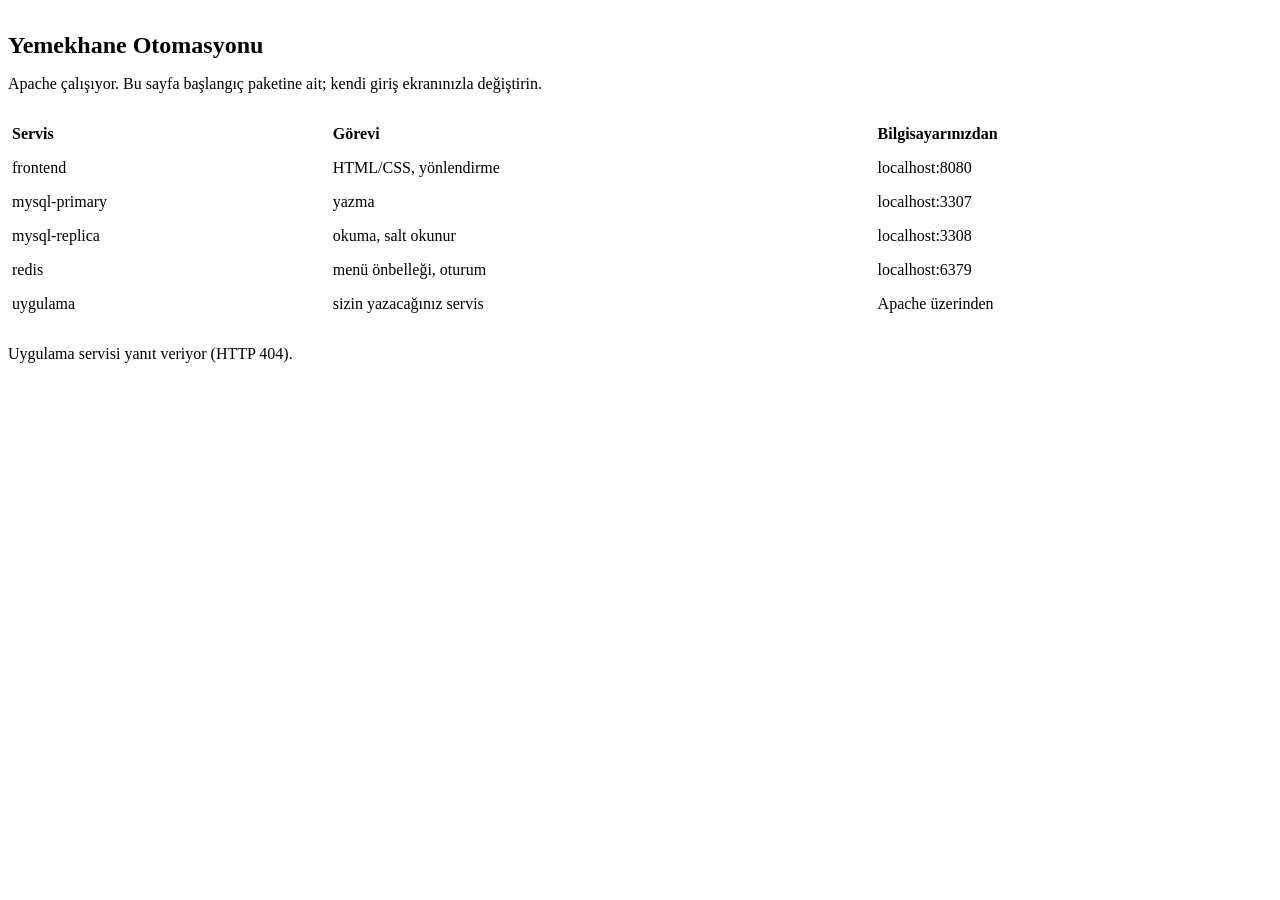
==== frontend/index.html @ c9ab4bc7 "chore: add course starter package and verify infrastructure - docker compose stack from the starter " ====
<!DOCTYPE html>
<html lang="tr">
<head>
  <meta charset="utf-8">
  <meta name="viewport" content="width=device-width, initial-scale=1">
  <title>Yemekhane Otomasyonu · Başlangıç</title>
  <link rel="stylesheet" href="/css/temel.css">
  <style>
    /* Yalnızca bu geçici sayfaya ait stiller */
    .fis {
      background: var(--yuzey);
      margin-block: 2rem;
      padding: 1.5rem var(--bosluk);
      border-radius: var(--kose);
      /* yemek fişi görünümü: alt kenarda yırtma çizgisi */
      border-bottom: 2px dashed var(--cizgi);
    }
    .fis h1 { margin-bottom: 0.25rem; }
    .fis .alt { color: var(--metin-soluk); margin-bottom: 1.5rem; }
    .servisler { width: 100%; border-collapse: collapse; font-size: var(--boyut-kucuk); }
    .servisler th, .servisler td { text-align: left; padding: 0.5rem 0.25rem; border-bottom: 1px solid var(--cizgi); }
    .servisler td:last-child { white-space: nowrap; }
    #uygulama-durumu { margin-top: 1.5rem; }
  </style>
</head>
<body>
  <main class="kapsayici">
    <section class="fis">
      <h1>Yemekhane Otomasyonu</h1>
      <p class="alt">Apache çalışıyor. Bu sayfa başlangıç paketine ait; kendi giriş ekranınızla değiştirin.</p>

      <div class="tablo-kaydir">
        <table class="servisler">
          <thead>
            <tr><th>Servis</th><th>Görevi</th><th>Bilgisayarınızdan</th></tr>
          </thead>
          <tbody>
            <tr><td>frontend</td><td>HTML/CSS, yönlendirme</td><td>localhost:8080</td></tr>
            <tr><td>mysql-primary</td><td>yazma</td><td>localhost:3307</td></tr>
            <tr><td>mysql-replica</td><td>okuma, salt okunur</td><td>localhost:3308</td></tr>
            <tr><td>redis</td><td>menü önbelleği, oturum</td><td>localhost:6379</td></tr>
            <tr><td>uygulama</td><td>sizin yazacağınız servis</td><td>Apache üzerinden</td></tr>
          </tbody>
        </table>
      </div>

      <p id="uygulama-durumu" class="bildirim" role="status">Uygulama servisi kontrol ediliyor…</p>
    </section>
  </main>

  <script>
    // Web API modunda /api/ isteği uygulamaya gider. 502/503 ise uygulama yok ya da çalışmıyor.
    const kutu = document.getElementById('uygulama-durumu');
    fetch('/api/', { headers: { Accept: 'application/json' } })
      .then(yanit => {
        if (yanit.status === 502 || yanit.status === 503) {
          kutu.textContent = 'Uygulama servisine ulaşılamıyor. docker-compose.yml içindeki uygulama servisini ekleyip "docker compose up -d" çalıştırın.';
          kutu.classList.add('bildirim-hata');
        } else {
          kutu.textContent = 'Uygulama servisi yanıt veriyor (HTTP ' + yanit.status + ').';
          kutu.classList.add('bildirim-basari');
        }
      })
      .catch(() => {
        kutu.textContent = 'İstek gönderilemedi. Apache günlüğüne bakın: docker compose logs frontend';
        kutu.classList.add('bildirim-hata');
      });
  </script>
</body>
</html>
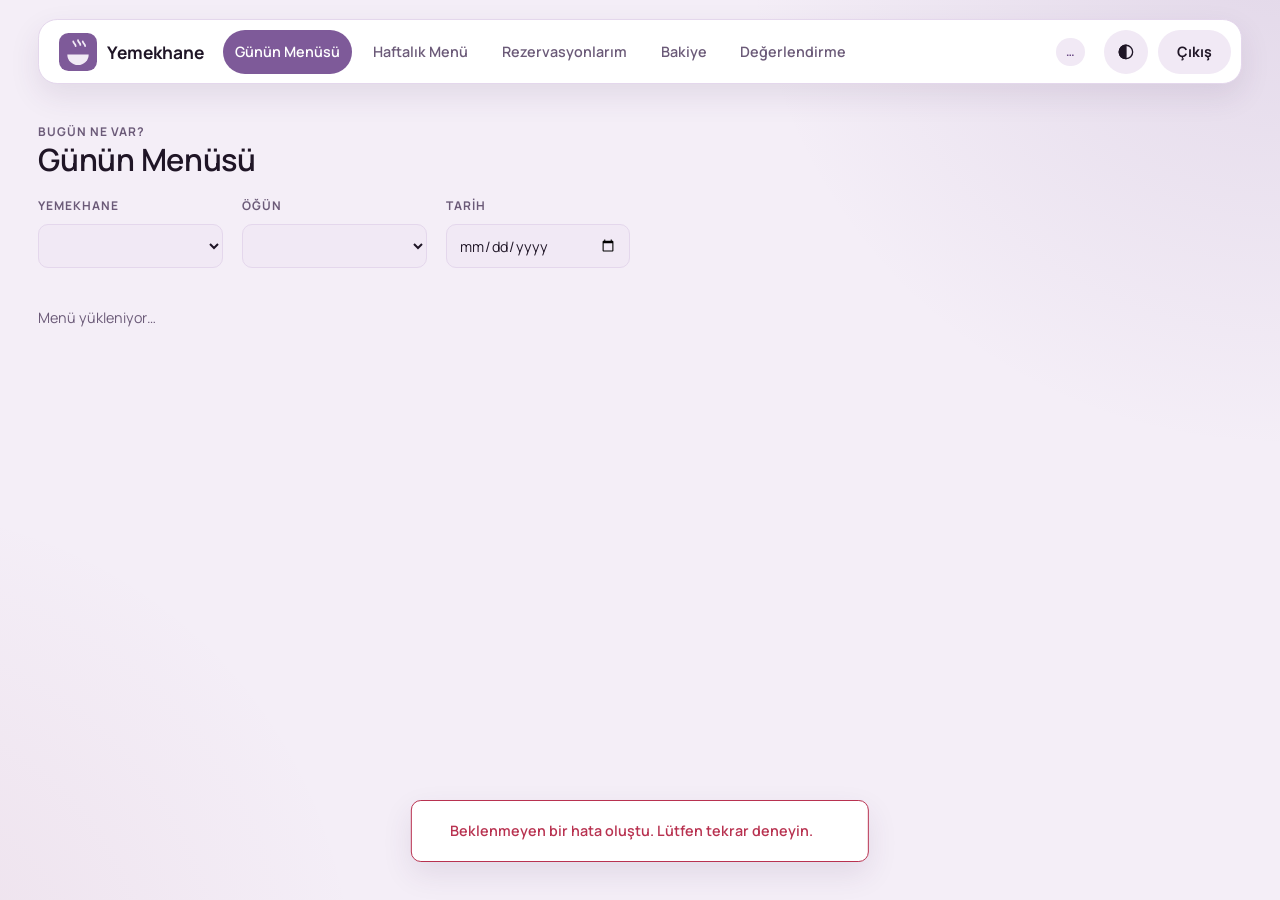
==== commit 965c5c7d: "feat(app): add web api and html/css interface on the starter package - uygulama service (ASP.NET Cor" ====
--- a/frontend/index.html
+++ b/frontend/index.html
@@ -1,70 +1,13 @@
-<!DOCTYPE html>
+<!doctype html>
 <html lang="tr">
 <head>
-  <meta charset="utf-8">
-  <meta name="viewport" content="width=device-width, initial-scale=1">
-  <title>Yemekhane Otomasyonu · Başlangıç</title>
-  <link rel="stylesheet" href="/css/temel.css">
-  <style>
-    /* Yalnızca bu geçici sayfaya ait stiller */
-    .fis {
-      background: var(--yuzey);
-      margin-block: 2rem;
-      padding: 1.5rem var(--bosluk);
-      border-radius: var(--kose);
-      /* yemek fişi görünümü: alt kenarda yırtma çizgisi */
-      border-bottom: 2px dashed var(--cizgi);
-    }
-    .fis h1 { margin-bottom: 0.25rem; }
-    .fis .alt { color: var(--metin-soluk); margin-bottom: 1.5rem; }
-    .servisler { width: 100%; border-collapse: collapse; font-size: var(--boyut-kucuk); }
-    .servisler th, .servisler td { text-align: left; padding: 0.5rem 0.25rem; border-bottom: 1px solid var(--cizgi); }
-    .servisler td:last-child { white-space: nowrap; }
-    #uygulama-durumu { margin-top: 1.5rem; }
-  </style>
+    <meta charset="utf-8">
+    <meta name="viewport" content="width=device-width, initial-scale=1">
+    <meta http-equiv="refresh" content="0; url=menu.html">
+    <title>Yemekhane Otomasyonu</title>
+    <link rel="icon" href="img/ikon.svg" type="image/svg+xml">
 </head>
 <body>
-  <main class="kapsayici">
-    <section class="fis">
-      <h1>Yemekhane Otomasyonu</h1>
-      <p class="alt">Apache çalışıyor. Bu sayfa başlangıç paketine ait; kendi giriş ekranınızla değiştirin.</p>
-
-      <div class="tablo-kaydir">
-        <table class="servisler">
-          <thead>
-            <tr><th>Servis</th><th>Görevi</th><th>Bilgisayarınızdan</th></tr>
-          </thead>
-          <tbody>
-            <tr><td>frontend</td><td>HTML/CSS, yönlendirme</td><td>localhost:8080</td></tr>
-            <tr><td>mysql-primary</td><td>yazma</td><td>localhost:3307</td></tr>
-            <tr><td>mysql-replica</td><td>okuma, salt okunur</td><td>localhost:3308</td></tr>
-            <tr><td>redis</td><td>menü önbelleği, oturum</td><td>localhost:6379</td></tr>
-            <tr><td>uygulama</td><td>sizin yazacağınız servis</td><td>Apache üzerinden</td></tr>
-          </tbody>
-        </table>
-      </div>
-
-      <p id="uygulama-durumu" class="bildirim" role="status">Uygulama servisi kontrol ediliyor…</p>
-    </section>
-  </main>
-
-  <script>
-    // Web API modunda /api/ isteği uygulamaya gider. 502/503 ise uygulama yok ya da çalışmıyor.
-    const kutu = document.getElementById('uygulama-durumu');
-    fetch('/api/', { headers: { Accept: 'application/json' } })
-      .then(yanit => {
-        if (yanit.status === 502 || yanit.status === 503) {
-          kutu.textContent = 'Uygulama servisine ulaşılamıyor. docker-compose.yml içindeki uygulama servisini ekleyip "docker compose up -d" çalıştırın.';
-          kutu.classList.add('bildirim-hata');
-        } else {
-          kutu.textContent = 'Uygulama servisi yanıt veriyor (HTTP ' + yanit.status + ').';
-          kutu.classList.add('bildirim-basari');
-        }
-      })
-      .catch(() => {
-        kutu.textContent = 'İstek gönderilemedi. Apache günlüğüne bakın: docker compose logs frontend';
-        kutu.classList.add('bildirim-hata');
-      });
-  </script>
+<p><a href="menu.html">Yemekhane Otomasyonu</a></p>
 </body>
 </html>
